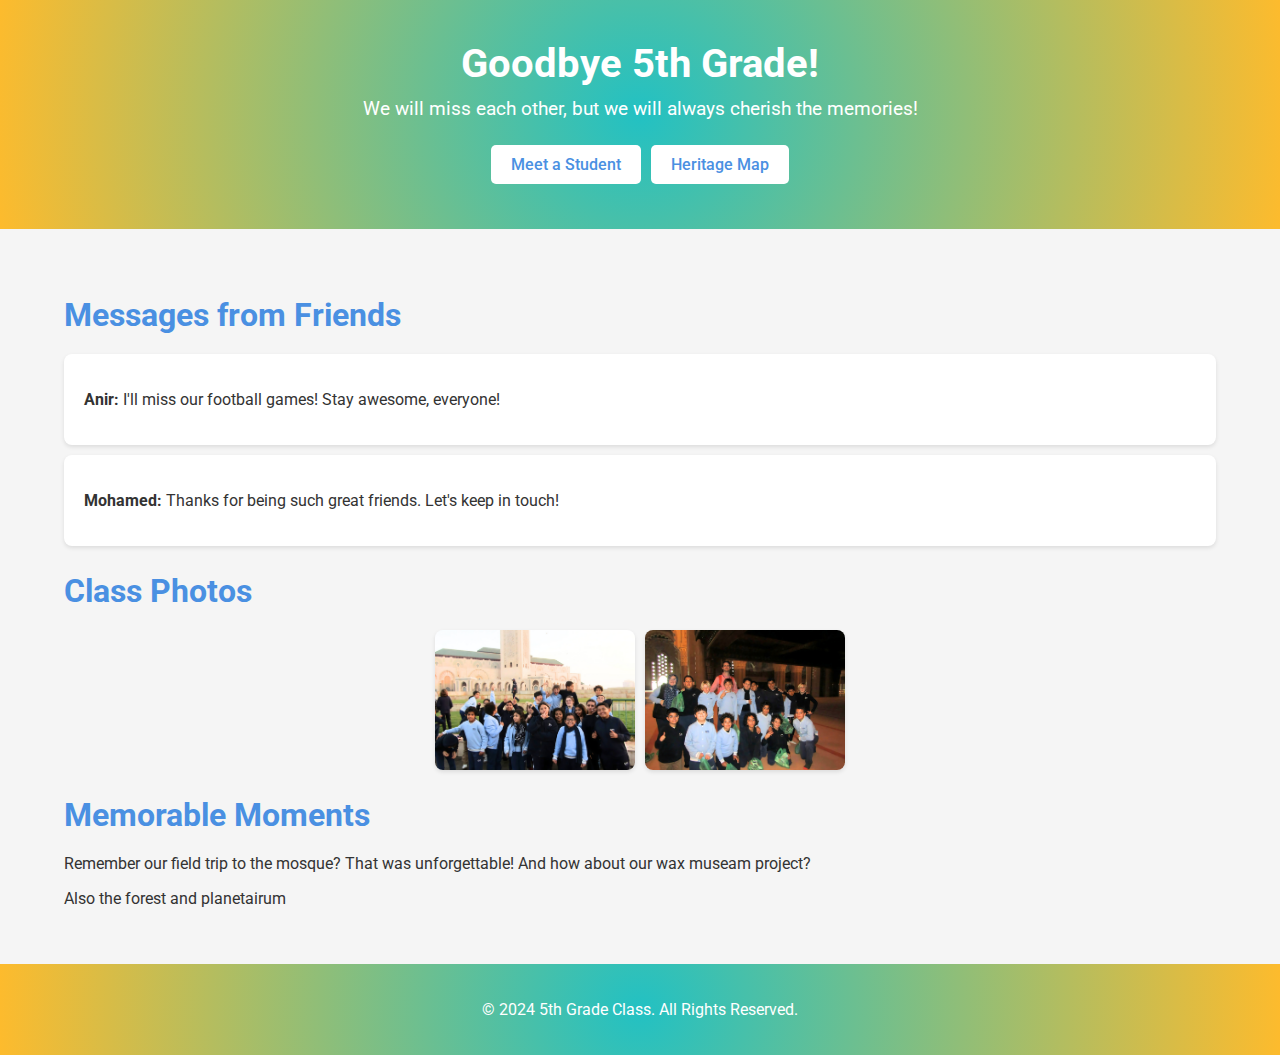
==== index.HTML @ 6464d9b3 "Add files via upload" ====
<!DOCTYPE html>
<html lang="en">
<head>
    <meta charset="UTF-8">
    <meta name="viewport" content="width=device-width, initial-scale=1.0">
    <title>5th Grade Class Goodbye</title>
    <link rel="stylesheet" href="styles.css">
    <link href="https://fonts.googleapis.com/css2?family=Roboto:wght@400;500;700&display=swap" rel="stylesheet">
</head>
<body>
    <header>
        <div class="container">
            <h1>Goodbye 5th Grade!</h1>
            <p>We will miss each other, but we will always cherish the memories!</p>
            <div class="buttons">
                <a href="meet-a-student.html">Meet a Student</a>
                <a href="heritage-map.html">Heritage Map</a>
                
            </div>
        </div>
    </header>

    <main>
        <section class="messages container">
            <h2>Messages from Friends</h2>
            <div class="message">
                <p><strong>Anir:</strong> I'll miss our football games! Stay awesome, everyone!</p>
            </div>
            <div class="message">
                <p><strong>Mohamed:</strong> Thanks for being such great friends. Let's keep in touch!</p>
            </div>
            <!-- Add more messages here -->
        </section>

        <section class="photos container">
            <h2>Class Photos</h2>
            <div class="photo-gallery">
                <img src="Screenshot 2024-05-24 at 18.32.16.png" alt="Class photo 1">
                <img src="Screenshot 2024-05-24 at 18.32.35.png" alt="Class photo 2">
                <!-- Add more photos here -->
            </div>
        </section>

        <section class="memories container">
            <h2>Memorable Moments</h2>
            <p>Remember our field trip to the mosque? That was unforgettable! And how about our wax museam project?</p>
            <p>Also the forest and planetairum</p>
            <!-- Add more memories here -->
        </section>
    </main>

    <footer>
        <div class="container">
            <p>&copy; 2024 5th Grade Class. All Rights Reserved.</p>
        </div>
    </footer>
</body>
</html>
---- styles.css ----
body {
    font-family: 'Roboto', sans-serif;
    background-color: #f5f5f5;
    color: #333;
    margin: 0;
    padding: 0;
}

.container {
    width: 90%;
    max-width: 1200px;
    margin: 0 auto;
}

header {
    background: rgb(34,193,195);
    background: radial-gradient(circle, rgba(34,193,195,1) 0%, rgba(253,187,45,1) 100%);
    color: white;
    text-align: center;
    padding: 40px 0;
}

header h1 {
    margin: 0;
    font-size: 2.5em;
}

header p {
    font-size: 1.2em;
    margin: 10px 0;
}

header .buttons {
    margin-top: 20px;
    display: flex;
    justify-content: center;
    flex-wrap: wrap;
}

header .buttons a {
   background-color: #ffffff;
    color: #4a90e2;
    border: none;
    border-radius: 5px;
    padding: 10px 20px;
    margin: 5px;
    cursor: pointer;
    font-size: 1em;
    font-weight: 500;
    text-decoration: none;
    transition: background-color 0.3s, color 0.3s;
}

header .buttons a:hover {
    background: rgb(131,58,180);
background: linear-gradient(90deg, rgba(131,58,180,1) 0%, rgba(253,29,29,1) 50%, rgba(252,176,69,1) 100%);
    color: white;
}

main {
    padding: 40px 0;
}

section {
    margin-bottom: 40px;
}

h2 {
    color: #4a90e2;
    font-size: 2em;
    margin-bottom: 20px;
}

.message {
    background-color: #ffffff;
    padding: 20px;
    border-radius: 8px;
    box-shadow: 0 2px 4px rgba(0, 0, 0, 0.1);
    margin-bottom: 10px;
}

.photo-gallery {
    display: flex;
    flex-wrap: wrap;
    gap: 10px;
    justify-content: center;
}

.photo-gallery img {
    width: 100%;
    max-width: 200px;
    height: auto;
    border-radius: 8px;
    box-shadow: 0 2px 4px rgba(0, 0, 0, 0.1);
}

footer {
    background: rgb(34,193,195);
    background: radial-gradient(circle, rgba(34,193,195,1) 0%, rgba(253,187,45,1) 100%);
    color: white;
    text-align: center;
    padding: 20px 0;
}

@media (max-width: 768px) {
    header h1 {
        font-size: 2em;
    }

    header p {
        font-size: 1em;
    }

    .message {
        font-size: 0.9em;
    }

    h2 {
        font-size: 1.5em;
    }
}

@media (max-width: 480px) {
    header h1 {
        font-size: 1.5em;
    }

    header p {
        font-size: 0.9em;
    }

    header .buttons a {
        padding: 8px 16px;
        font-size: 0.9em;
    }

    .message {
        font-size: 0.8em;
        padding: 15px;
    }

    h2 {
        font-size: 1.2em;
    }
}
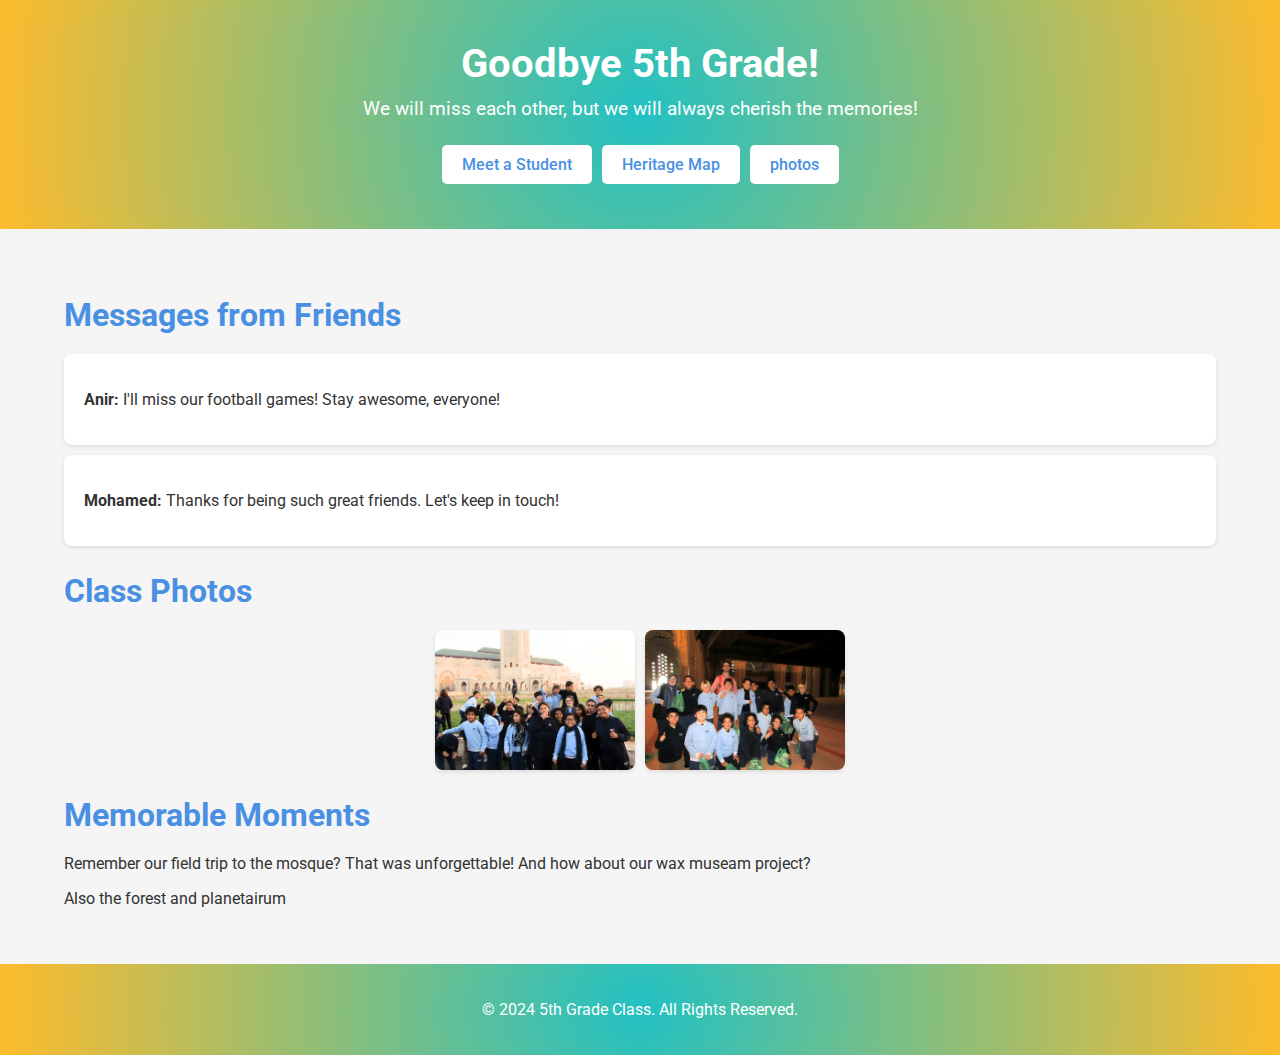
==== commit 50812ff0: "Update index.HTML" ====
--- a/index.HTML
+++ b/index.HTML
@@ -15,6 +15,7 @@
             <div class="buttons">
                 <a href="meet-a-student.html">Meet a Student</a>
                 <a href="heritage-map.html">Heritage Map</a>
+                <a href="Update.html">photos</a>
                 
             </div>
         </div>
--- a/styles.css
+++ b/styles.css
@@ -144,6 +144,32 @@
     }
 }
 
+Use me {
+    margin-top: 20px;
+    display: flex;
+    justify-content: center;
+    flex-wrap: wrap;
+}
+
+
+Use me a{
+   background-color: #ffffff;
+    color: #4a90e2;
+    border: none;
+    border-radius: 5px;
+    padding: 10px 20px;
+    margin: 5px;
+    cursor: pointer;
+    font-size: 1em;
+    font-weight: 500;
+    text-decoration: none;
+    transition: background-color 0.3s, color 0.3s;
+}
 
 
 
+Use me a:hover {
+    background: rgb(131,58,180);
+background: linear-gradient(90deg, rgba(131,58,180,1) 0%, rgba(253,29,29,1) 50%, rgba(252,176,69,1) 100%);
+    color: white;
+}
